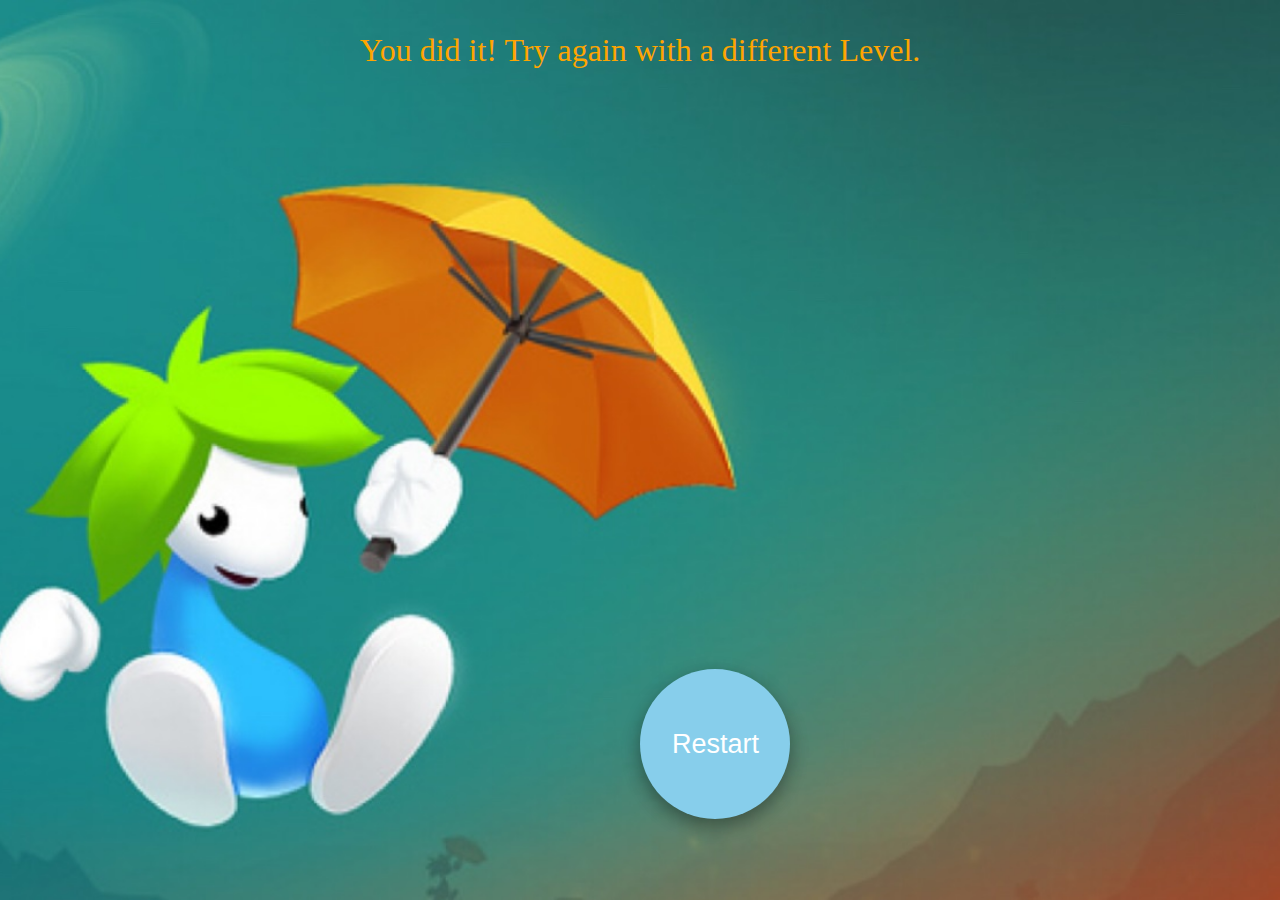
==== end.html @ 52cebb21 "🐂👌 Checkpoint ./end.html:5216928/148 ./game.js:5216928/257" ====
<!DOCTYPE html>
<html lang="en"> 
  <head>
    <style>
       body {    
          margin: 0;
          height: 100vh;
          background-image: url('./lemmingEnd.jpg');
          background-repeat: no-repeat;
          background-size: cover;
          background-position: center;
       }
        .button {
          background-color: skyblue;
          border: darkgrey;
          box-shadow: 0 8px 16px 0 rgba(0,0,0,0.2), 0 6px 20px 0 rgba(0,0,0,0.19);
          color: white;
          padding: 12px 32px;
          border-radius: 50%;
          font-size: 27px;
          height: 150px;
          width: 150px;
          cursor: pointer;
          position: relative;
          left: 50%;
          top: calc(100vh - 300px);
          display: inline-block;
        }

        .button:hover {
          background-color: orange;
          color: white;
        }
      
      #finish-text {
        display: inline-block;
        margin: 0 0 0 50%;
        transform: translateX(-50%);
        color: orange;
        font-size: 32px;
        padding-top: 32px;
      }
    </style>
  </head>
  <body>
    <div>
      <p id="finish-text">You did it! Try again with a different Level.</p>
    </div>
    <div id="container">
      <button id="restart-button" class="button" type="button" onclick="window.location.href = '/index.html'">Restart</button>
    </div>
  </body>
</html>
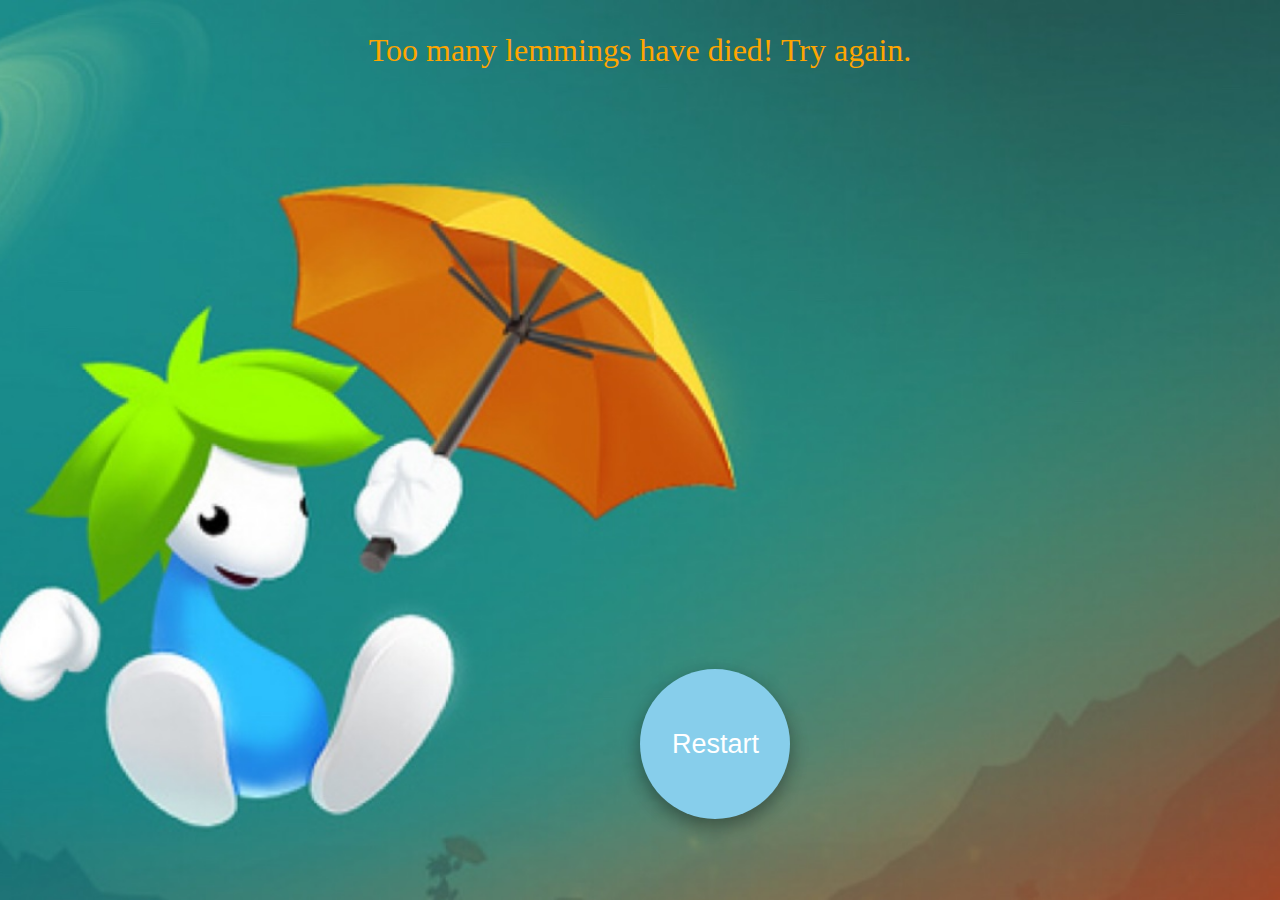
==== commit 09a73f68: "🕷🔦 Checkpoint ./end.html:5216928/1746" ====
--- a/end.html
+++ b/end.html
@@ -41,12 +41,39 @@
         padding-top: 32px;
       }
     </style>
+    
+    <script type="text/javascript">
+      window.onload= function() {
+        const urlParams = new URLSearchParams(window.location.search);
+        const result = urlParams.get('result');
+        const level = urlParams.get('level');
+        const mode = urlParams.get('mode');
+        
+        if (result === 'victory') {
+          document.getElementById('finish-text').innerText = 'You did it! Try again with a different Level.';
+          const nextLevelHref = encodeURI('/game.html?mode=' + mode + '&level=' + (Number(level)+1));
+          document.getElementByID('buttons-container').appendChild(getGameLevelButton('Next level', nextLevelHref));
+        } else {
+          document.getElementById('finish-text').innerText = 'Too many lemmings have died! Try again.';
+        
+          document.getElementByID('buttons-container').appendChild(getGameLevelButton('Next level', nextLevelHref));
+        }
+      }
+      
+      function getGameLevelButton(text, href) {
+        const button = document.createElement('button');
+        button.innerText = text;
+        button.addEventListener('click', () => window.location.href = href);
+        
+        return button;
+      }
+    </script>
   </head>
   <body>
     <div>
-      <p id="finish-text">You did it! Try again with a different Level.</p>
+      <p id="finish-text" />
     </div>
-    <div id="container">
+    <div id="buttons-container">
       <button id="restart-button" class="button" type="button" onclick="window.location.href = '/index.html'">Restart</button>
     </div>
   </body>
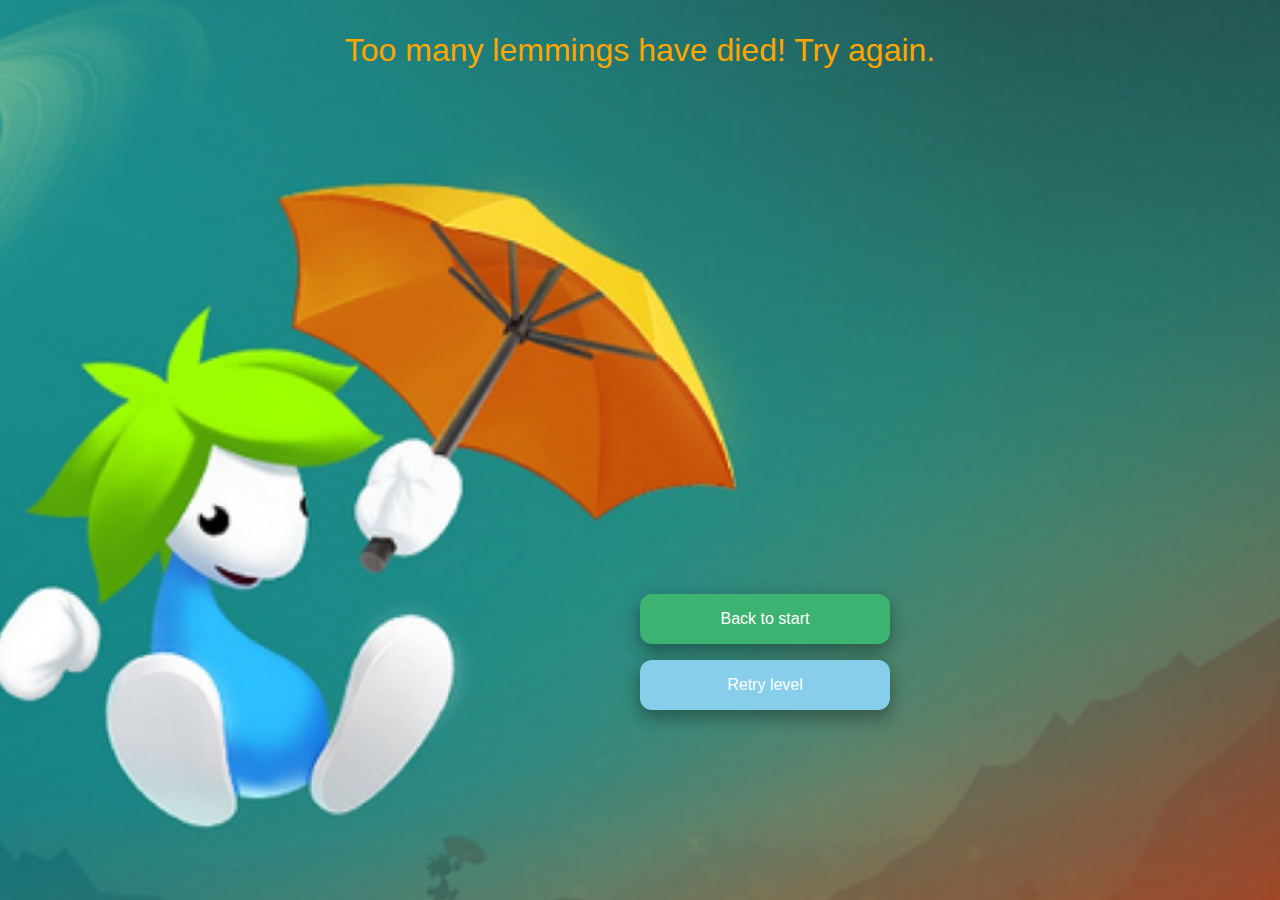
==== commit fc7e39fb: "🚿🎎 Checkpoint ./end.html:5216928/741" ====
--- a/end.html
+++ b/end.html
@@ -1,6 +1,8 @@
 <!DOCTYPE html>
 <html lang="en"> 
   <head>
+    <!-- import the webpage's stylesheet -->
+    <link rel="stylesheet" href="/index.css">
     <style>
        body {    
           margin: 0;
@@ -10,7 +12,7 @@
           background-size: cover;
           background-position: center;
        }
-        .button {
+/*         .button {
           background-color: skyblue;
           border: darkgrey;
           box-shadow: 0 8px 16px 0 rgba(0,0,0,0.2), 0 6px 20px 0 rgba(0,0,0,0.19);
@@ -30,7 +32,7 @@
         .button:hover {
           background-color: orange;
           color: white;
-        }
+        } */
       
       #finish-text {
         display: inline-block;
@@ -39,6 +41,11 @@
         color: orange;
         font-size: 32px;
         padding-top: 32px;
+      }
+      
+      #container button {
+        display: block;
+        margin-bottom: 16px;
       }
     </style>
     
@@ -51,17 +58,22 @@
         
         if (result === 'victory') {
           document.getElementById('finish-text').innerText = 'You did it! Try again with a different Level.';
+          if (Number(level) >= 3) {
+            return;
+          }
+          
           const nextLevelHref = encodeURI('/game.html?mode=' + mode + '&level=' + (Number(level)+1));
-          document.getElementByID('buttons-container').appendChild(getGameLevelButton('Next level', nextLevelHref));
+          document.getElementById('container').appendChild(getGameLevelButton('Next level', nextLevelHref));
         } else {
           document.getElementById('finish-text').innerText = 'Too many lemmings have died! Try again.';
-        
-          document.getElementByID('buttons-container').appendChild(getGameLevelButton('Next level', nextLevelHref));
+          const sameLevelHref = encodeURI('/game.html?mode=' + mode + '&level=' + level);
+          document.getElementById('container').appendChild(getGameLevelButton('Retry level', sameLevelHref));
         }
       }
       
       function getGameLevelButton(text, href) {
         const button = document.createElement('button');
+        button.classList.add('button');
         button.innerText = text;
         button.addEventListener('click', () => window.location.href = href);
         
@@ -73,8 +85,8 @@
     <div>
       <p id="finish-text" />
     </div>
-    <div id="buttons-container">
-      <button id="restart-button" class="button" type="button" onclick="window.location.href = '/index.html'">Restart</button>
+    <div id="container">
+      <button id="back-button" class="button" type="button" onclick="window.location.href = '/index.html'">Back to start</button>
     </div>
   </body>
 </html>--- a/index.css
+++ b/index.css
@@ -0,0 +1,59 @@
+/* CSS files add styling rules to your content */
+
+body {
+  font-family: "Benton Sans", "Helvetica Neue", helvetica, arial, sans-serif;
+  margin: 0;
+  height: 100vh;
+  background-image: url('./startBackground.jpg');
+  background-repeat: no-repeat;
+  background-size: cover;
+  background-position: center;
+}
+
+h1 {
+  font-style: italic;
+  color: #373fff;
+}
+
+#container {
+  position: relative;
+  left: 50%;
+  top: 525px;
+  display: inline-block;
+}
+
+.button {
+    background-color: skyblue;
+    border: darkgrey;
+    box-shadow: 0 8px 16px 0 rgba(0,0,0,0.2), 0 6px 20px 0 rgba(0,0,0,0.19);
+    color: white;
+    padding: 12px 32px;
+    border-radius: 12px;
+    font-size: 16px;
+    height: 50px;
+    width: 250px;
+    cursor: pointer;
+}
+
+.button:hover {
+  background-color: orange;
+  color: white;
+}
+
+#mode-buttons-container button {
+  display: block;
+  margin-bottom: 16px;
+}
+
+#level-buttons-container button {
+  display: block;
+  margin-bottom: 8px;
+}
+
+#back-button {
+  background-color: mediumseagreen;
+}
+
+#back-button:hover {
+  background-color: coral;
+}
